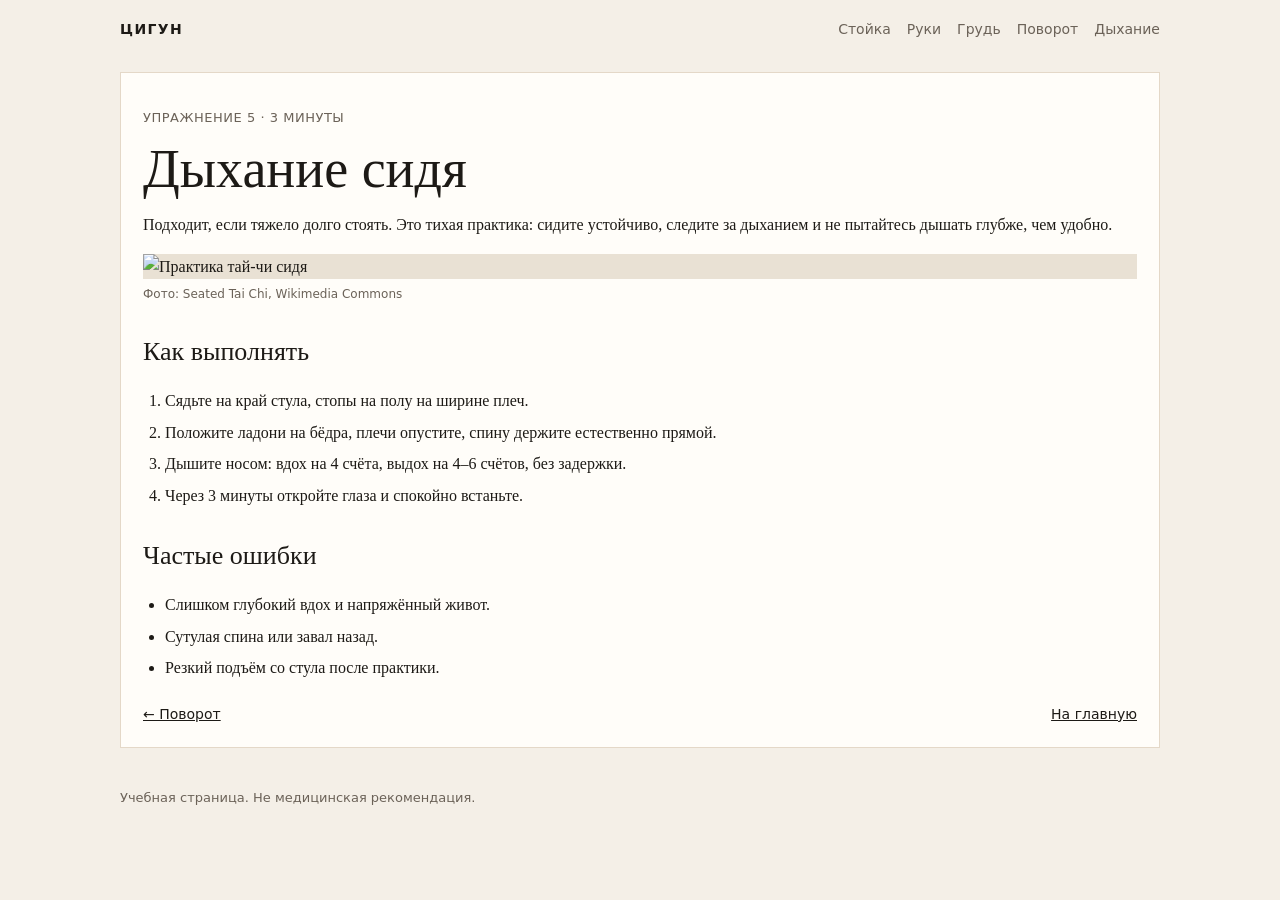
==== articles/dyhanie.html @ 21f19236 "Add homepage and five qigong exercise articles with photos" ====
<!DOCTYPE html>
<html lang="ru">
<head>
<meta charset="UTF-8">
<meta name="viewport" content="width=device-width, initial-scale=1">
<title>Дыхание сидя в цигун — простая практика</title>
<meta name="description" content="Спокойная практика цигун сидя: положение тела, дыхание носом и длительность для начинающих.">
<link rel="stylesheet" href="../style.css">
</head>
<body>
<div class="wrap">
<nav class="top"><a class="logo" href="../index.html">Цигун</a><div class="menu"><a href="stoyka.html">Стойка</a><a href="ruki.html">Руки</a><a href="grud.html">Грудь</a><a href="povorot.html">Поворот</a><a href="dyhanie.html">Дыхание</a></div></nav>
<article>
<p class="meta">Упражнение 5 · 3 минуты</p>
<h1>Дыхание сидя</h1>
<p>Подходит, если тяжело долго стоять. Это тихая практика: сидите устойчиво, следите за дыханием и не пытайтесь дышать глубже, чем удобно.</p>
<figure class="photo"><img src="https://commons.wikimedia.org/wiki/Special:FilePath/Seated_Tai_Chi.jpg?width=1000" alt="Практика тай-чи сидя"><div class="cap">Фото: Seated Tai Chi, Wikimedia Commons</div></figure>
<h2>Как выполнять</h2>
<ol>
<li>Сядьте на край стула, стопы на полу на ширине плеч.</li>
<li>Положите ладони на бёдра, плечи опустите, спину держите естественно прямой.</li>
<li>Дышите носом: вдох на 4 счёта, выдох на 4–6 счётов, без задержки.</li>
<li>Через 3 минуты откройте глаза и спокойно встаньте.</li>
</ol>
<h2>Частые ошибки</h2>
<ul>
<li>Слишком глубокий вдох и напряжённый живот.</li>
<li>Сутулая спина или завал назад.</li>
<li>Резкий подъём со стула после практики.</li>
</ul>
<div class="pager"><a href="povorot.html">← Поворот</a><a href="../index.html">На главную</a></div>
</article>
</div>
<div class="wrap"><footer>Учебная страница. Не медицинская рекомендация.</footer></div>
</body>
</html>
---- style.css ----
:root{--ink:#1d1a16;--muted:#6b6258;--paper:#f4efe7;--card:#fffdf9;--line:#e4d8c8;--accent:#8a3d2f;--green:#2f5d50}
*{box-sizing:border-box}
body{margin:0;background:var(--paper);color:var(--ink);font-family:Georgia,'Times New Roman',serif;line-height:1.6}
a{color:inherit}
.wrap{width:min(1040px,calc(100% - 28px));margin:0 auto}
nav.top{display:flex;justify-content:space-between;align-items:center;padding:18px 0;font-family:system-ui,sans-serif;font-size:14px}
nav.top .logo{font-weight:700;letter-spacing:.1em;text-transform:uppercase;text-decoration:none}
nav.top .menu{display:flex;gap:16px;flex-wrap:wrap}
nav.top .menu a{text-decoration:none;color:var(--muted)}
nav.top .menu a:hover{color:var(--accent)}
.hero{display:grid;grid-template-columns:1.05fr .95fr;gap:28px;align-items:center;padding:24px 0 44px}
.hero h1{font-size:clamp(40px,6.4vw,76px);line-height:.96;font-weight:500;margin:0 0 16px}
.hero p{font-size:19px;color:var(--muted);max-width:34rem}
.btn{display:inline-block;background:var(--accent);color:#fff;text-decoration:none;padding:12px 18px;font-family:system-ui,sans-serif;font-size:14px;margin-top:10px}
.hero img,.photo img{width:100%;height:auto;display:block;background:#e9e1d4}
.hero img{aspect-ratio:4/5;object-fit:cover}
.cap{font-family:system-ui,sans-serif;font-size:12px;color:var(--muted);margin-top:6px}
h2.sec{font-size:32px;font-weight:500;margin:10px 0 16px}
.cards{display:grid;grid-template-columns:repeat(3,1fr);gap:16px;padding-bottom:36px}
.card{background:var(--card);border:1px solid var(--line);text-decoration:none;display:block}
.card img{width:100%;aspect-ratio:4/3;object-fit:cover;display:block;background:#e9e1d4}
.card div{padding:14px 16px 18px}
.card small{font-family:system-ui,sans-serif;font-size:12px;letter-spacing:.06em;text-transform:uppercase;color:var(--green)}
.card h3{margin:6px 0;font-size:22px;font-weight:500}
.card p{margin:0;color:var(--muted);font-size:15px}
.note{background:#fff6e7;border:1px solid var(--line);padding:14px 16px;font-family:system-ui,sans-serif;font-size:14px;margin-bottom:36px}
article{background:var(--card);border:1px solid var(--line);padding:22px;margin:14px 0 30px}
article h1{font-size:clamp(34px,5vw,54px);line-height:1;font-weight:500;margin:0 0 10px}
article h2{font-size:26px;font-weight:500;margin:26px 0 8px}
article .meta{font-family:system-ui,sans-serif;font-size:13px;color:var(--muted);letter-spacing:.04em;text-transform:uppercase}
.photo{margin:16px 0}
article ol,article ul{padding-left:22px}
article li{margin:6px 0}
.pager{display:flex;justify-content:space-between;font-family:system-ui,sans-serif;font-size:14px;margin-top:22px}
footer{padding:10px 0 40px;color:var(--muted);font-family:system-ui,sans-serif;font-size:13px}
@media(max-width:820px){.hero,.cards{grid-template-columns:1fr}}
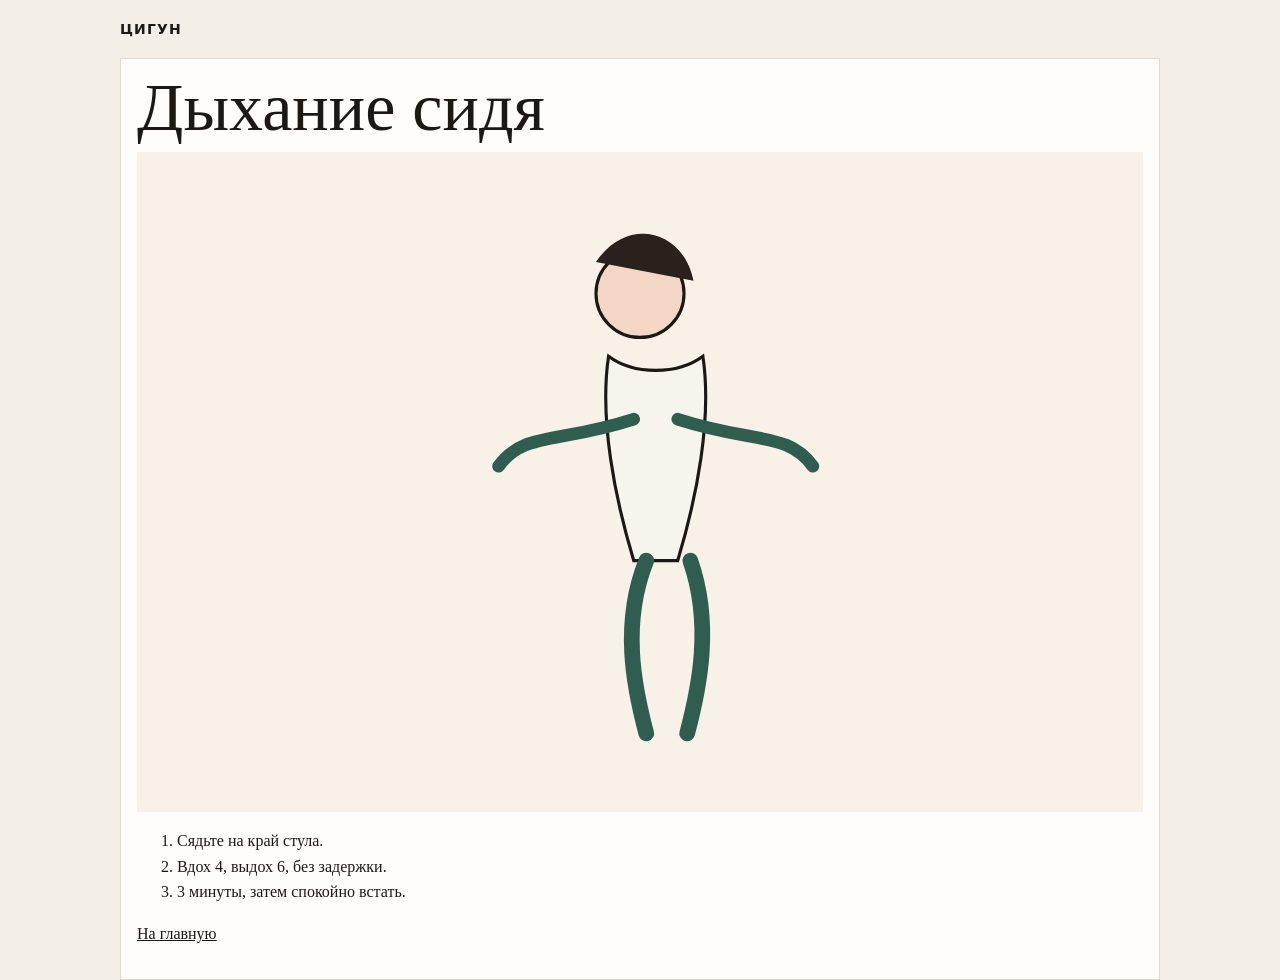
==== commit dc3edd33: "Rebuild site from similar schools and add local server bat" ====
--- a/articles/dyhanie.html
+++ b/articles/dyhanie.html
@@ -1,36 +1 @@
-<!DOCTYPE html>
-<html lang="ru">
-<head>
-<meta charset="UTF-8">
-<meta name="viewport" content="width=device-width, initial-scale=1">
-<title>Дыхание сидя в цигун — простая практика</title>
-<meta name="description" content="Спокойная практика цигун сидя: положение тела, дыхание носом и длительность для начинающих.">
-<link rel="stylesheet" href="../style.css">
-</head>
-<body>
-<div class="wrap">
-<nav class="top"><a class="logo" href="../index.html">Цигун</a><div class="menu"><a href="stoyka.html">Стойка</a><a href="ruki.html">Руки</a><a href="grud.html">Грудь</a><a href="povorot.html">Поворот</a><a href="dyhanie.html">Дыхание</a></div></nav>
-<article>
-<p class="meta">Упражнение 5 · 3 минуты</p>
-<h1>Дыхание сидя</h1>
-<p>Подходит, если тяжело долго стоять. Это тихая практика: сидите устойчиво, следите за дыханием и не пытайтесь дышать глубже, чем удобно.</p>
-<figure class="photo"><img src="https://commons.wikimedia.org/wiki/Special:FilePath/Seated_Tai_Chi.jpg?width=1000" alt="Практика тай-чи сидя"><div class="cap">Фото: Seated Tai Chi, Wikimedia Commons</div></figure>
-<h2>Как выполнять</h2>
-<ol>
-<li>Сядьте на край стула, стопы на полу на ширине плеч.</li>
-<li>Положите ладони на бёдра, плечи опустите, спину держите естественно прямой.</li>
-<li>Дышите носом: вдох на 4 счёта, выдох на 4–6 счётов, без задержки.</li>
-<li>Через 3 минуты откройте глаза и спокойно встаньте.</li>
-</ol>
-<h2>Частые ошибки</h2>
-<ul>
-<li>Слишком глубокий вдох и напряжённый живот.</li>
-<li>Сутулая спина или завал назад.</li>
-<li>Резкий подъём со стула после практики.</li>
-</ul>
-<div class="pager"><a href="povorot.html">← Поворот</a><a href="../index.html">На главную</a></div>
-</article>
-</div>
-<div class="wrap"><footer>Учебная страница. Не медицинская рекомендация.</footer></div>
-</body>
-</html>
+<!DOCTYPE html><html lang="ru"><head><meta charset="UTF-8"><title>Дыхание</title><link rel="stylesheet" href="../style.css"></head><body><div class="wrap"><nav><a class="logo" href="../index.html">Цигун</a></nav><article class="panel"><h1>Дыхание сидя</h1><img src="../img/stand.svg" alt="Дыхание"><ol><li>Сядьте на край стула.</li><li>Вдох 4, выдох 6, без задержки.</li><li>3 минуты, затем спокойно встать.</li></ol><p><a href="../index.html">На главную</a></p></article></div></body></html>
--- a/style.css
+++ b/style.css
@@ -1,36 +1 @@
-:root{--ink:#1d1a16;--muted:#6b6258;--paper:#f4efe7;--card:#fffdf9;--line:#e4d8c8;--accent:#8a3d2f;--green:#2f5d50}
-*{box-sizing:border-box}
-body{margin:0;background:var(--paper);color:var(--ink);font-family:Georgia,'Times New Roman',serif;line-height:1.6}
-a{color:inherit}
-.wrap{width:min(1040px,calc(100% - 28px));margin:0 auto}
-nav.top{display:flex;justify-content:space-between;align-items:center;padding:18px 0;font-family:system-ui,sans-serif;font-size:14px}
-nav.top .logo{font-weight:700;letter-spacing:.1em;text-transform:uppercase;text-decoration:none}
-nav.top .menu{display:flex;gap:16px;flex-wrap:wrap}
-nav.top .menu a{text-decoration:none;color:var(--muted)}
-nav.top .menu a:hover{color:var(--accent)}
-.hero{display:grid;grid-template-columns:1.05fr .95fr;gap:28px;align-items:center;padding:24px 0 44px}
-.hero h1{font-size:clamp(40px,6.4vw,76px);line-height:.96;font-weight:500;margin:0 0 16px}
-.hero p{font-size:19px;color:var(--muted);max-width:34rem}
-.btn{display:inline-block;background:var(--accent);color:#fff;text-decoration:none;padding:12px 18px;font-family:system-ui,sans-serif;font-size:14px;margin-top:10px}
-.hero img,.photo img{width:100%;height:auto;display:block;background:#e9e1d4}
-.hero img{aspect-ratio:4/5;object-fit:cover}
-.cap{font-family:system-ui,sans-serif;font-size:12px;color:var(--muted);margin-top:6px}
-h2.sec{font-size:32px;font-weight:500;margin:10px 0 16px}
-.cards{display:grid;grid-template-columns:repeat(3,1fr);gap:16px;padding-bottom:36px}
-.card{background:var(--card);border:1px solid var(--line);text-decoration:none;display:block}
-.card img{width:100%;aspect-ratio:4/3;object-fit:cover;display:block;background:#e9e1d4}
-.card div{padding:14px 16px 18px}
-.card small{font-family:system-ui,sans-serif;font-size:12px;letter-spacing:.06em;text-transform:uppercase;color:var(--green)}
-.card h3{margin:6px 0;font-size:22px;font-weight:500}
-.card p{margin:0;color:var(--muted);font-size:15px}
-.note{background:#fff6e7;border:1px solid var(--line);padding:14px 16px;font-family:system-ui,sans-serif;font-size:14px;margin-bottom:36px}
-article{background:var(--card);border:1px solid var(--line);padding:22px;margin:14px 0 30px}
-article h1{font-size:clamp(34px,5vw,54px);line-height:1;font-weight:500;margin:0 0 10px}
-article h2{font-size:26px;font-weight:500;margin:26px 0 8px}
-article .meta{font-family:system-ui,sans-serif;font-size:13px;color:var(--muted);letter-spacing:.04em;text-transform:uppercase}
-.photo{margin:16px 0}
-article ol,article ul{padding-left:22px}
-article li{margin:6px 0}
-.pager{display:flex;justify-content:space-between;font-family:system-ui,sans-serif;font-size:14px;margin-top:22px}
-footer{padding:10px 0 40px;color:var(--muted);font-family:system-ui,sans-serif;font-size:13px}
-@media(max-width:820px){.hero,.cards{grid-template-columns:1fr}}
+:root{--ink:#1c1915;--muted:#6a6158;--paper:#f3eee6;--card:#fffdf9;--line:#e4d8c8;--accent:#8a3d2f;--green:#2f5d50}*{box-sizing:border-box}body{margin:0;background:var(--paper);color:var(--ink);font-family:Georgia,serif;line-height:1.6}a{color:inherit}.wrap{width:min(1040px,calc(100% - 28px));margin:0 auto}nav{display:flex;justify-content:space-between;gap:12px;align-items:center;padding:18px 0;font-family:system-ui,sans-serif;font-size:14px}.logo{font-weight:700;letter-spacing:.08em;text-transform:uppercase;text-decoration:none}.menu{display:flex;gap:14px;flex-wrap:wrap}.menu a{text-decoration:none;color:var(--muted)}h1{font-size:clamp(40px,6vw,68px);line-height:.95;font-weight:500;margin:0 0 12px}.lead{font-size:19px;color:var(--muted);max-width:38rem}.btn{display:inline-block;background:var(--accent);color:#fff;text-decoration:none;padding:12px 16px;font-family:system-ui,sans-serif;font-size:14px}.grid{display:grid;grid-template-columns:1.2fr .8fr;gap:18px;align-items:center}.card,.panel{background:var(--card);border:1px solid var(--line);padding:16px}.cards{display:grid;grid-template-columns:repeat(3,1fr);gap:12px}article.card{padding:0;text-decoration:none;display:block}article.card div,a.card div{padding:12px 14px 16px}img,svg{width:100%;height:auto;display:block}table{width:100%;border-collapse:collapse;background:var(--card);font-family:system-ui,sans-serif;font-size:15px}th,td{text-align:left;padding:10px 12px;border-bottom:1px solid var(--line)}th{font-size:12px;letter-spacing:.05em;text-transform:uppercase;color:var(--muted)}h2{font-weight:500;font-size:30px}footer{padding:8px 0 36px;color:var(--muted);font-family:system-ui,sans-serif;font-size:13px}@media(max-width:800px){.grid,.cards{grid-template-columns:1fr}}
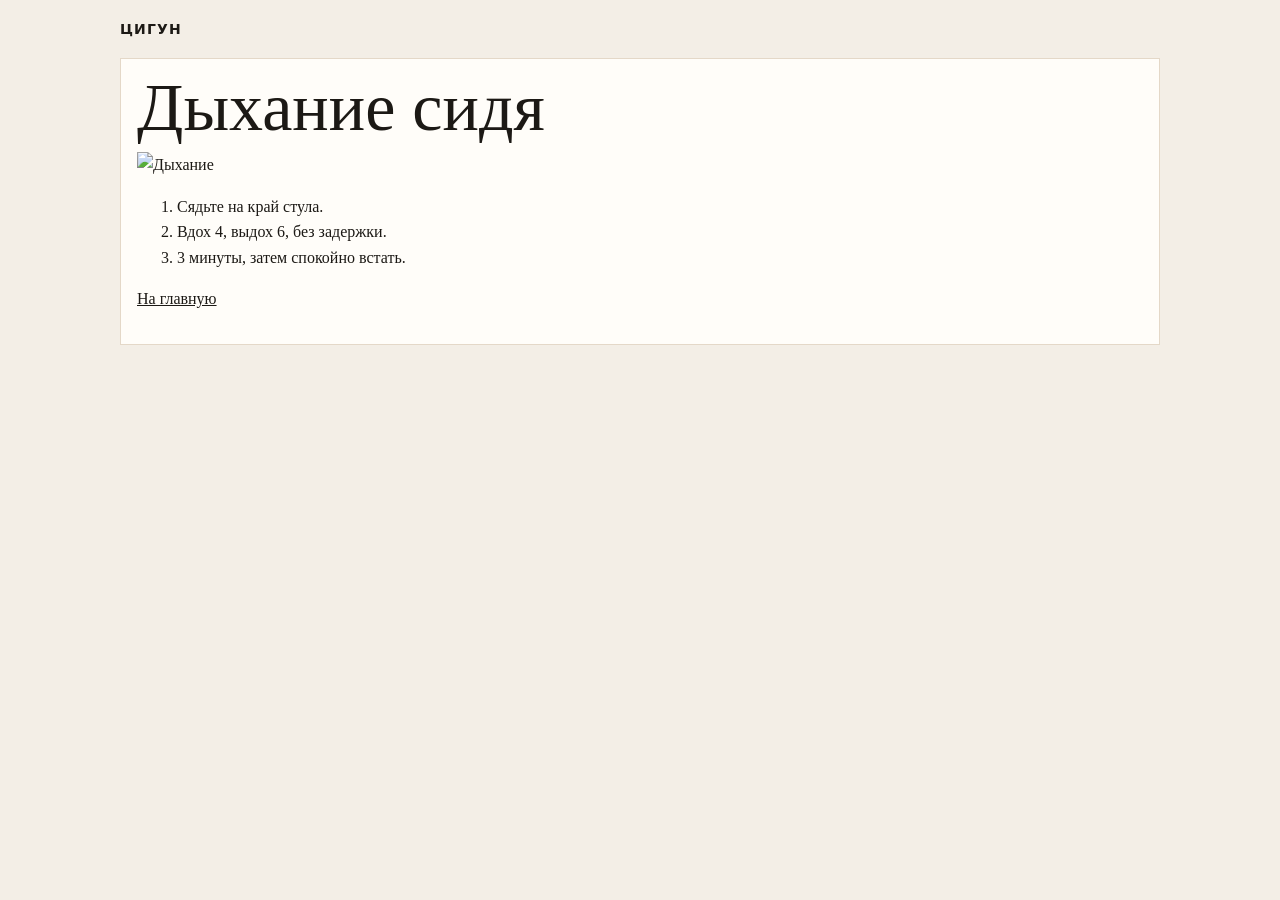
==== commit 426be8ed: "Add Wikimedia photos to the rebuilt site" ====
--- a/articles/dyhanie.html
+++ b/articles/dyhanie.html
@@ -1 +1 @@
-<!DOCTYPE html><html lang="ru"><head><meta charset="UTF-8"><title>Дыхание</title><link rel="stylesheet" href="../style.css"></head><body><div class="wrap"><nav><a class="logo" href="../index.html">Цигун</a></nav><article class="panel"><h1>Дыхание сидя</h1><img src="../img/stand.svg" alt="Дыхание"><ol><li>Сядьте на край стула.</li><li>Вдох 4, выдох 6, без задержки.</li><li>3 минуты, затем спокойно встать.</li></ol><p><a href="../index.html">На главную</a></p></article></div></body></html>+<!DOCTYPE html><html lang="ru"><head><meta charset="UTF-8"><title>Дыхание</title><link rel="stylesheet" href="../style.css"></head><body><div class="wrap"><nav><a class="logo" href="../index.html">Цигун</a></nav><article class="panel"><h1>Дыхание сидя</h1><img src="https://commons.wikimedia.org/wiki/Special:FilePath/Seated_Tai_Chi.jpg?width=1000" alt="Дыхание"><ol><li>Сядьте на край стула.</li><li>Вдох 4, выдох 6, без задержки.</li><li>3 минуты, затем спокойно встать.</li></ol><p><a href="../index.html">На главную</a></p></article></div></body></html>
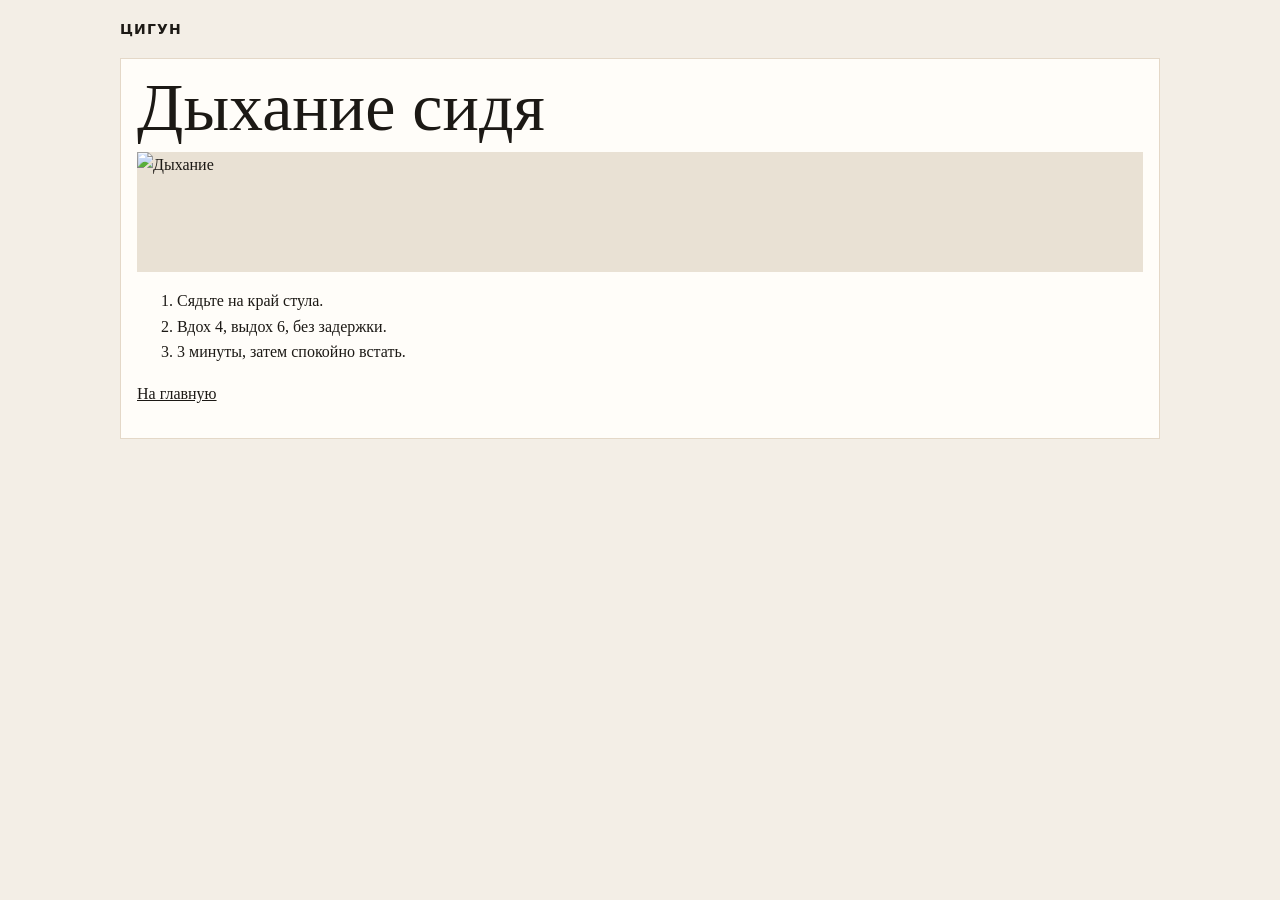
==== commit 1440256d: "Upload local offline site version" ====
--- a/articles/dyhanie.html
+++ b/articles/dyhanie.html
@@ -1 +1 @@
-<!DOCTYPE html><html lang="ru"><head><meta charset="UTF-8"><title>Дыхание</title><link rel="stylesheet" href="../style.css"></head><body><div class="wrap"><nav><a class="logo" href="../index.html">Цигун</a></nav><article class="panel"><h1>Дыхание сидя</h1><img src="https://commons.wikimedia.org/wiki/Special:FilePath/Seated_Tai_Chi.jpg?width=1000" alt="Дыхание"><ol><li>Сядьте на край стула.</li><li>Вдох 4, выдох 6, без задержки.</li><li>3 минуты, затем спокойно встать.</li></ol><p><a href="../index.html">На главную</a></p></article></div></body></html>+<!DOCTYPE html><html lang="ru"><head><meta charset="UTF-8"><title>Дыхание</title><link rel="stylesheet" href="../style.css"></head><body><div class="wrap"><nav><a class="logo" href="../index.html">Цигун</a></nav><article class="panel"><h1>Дыхание сидя</h1><img src="../img/dyhanie.jpg" alt="Дыхание"><ol><li>Сядьте на край стула.</li><li>Вдох 4, выдох 6, без задержки.</li><li>3 минуты, затем спокойно встать.</li></ol><p><a href="../index.html">На главную</a></p></article></div></body></html>
--- a/style.css
+++ b/style.css
@@ -1 +1,20 @@
-:root{--ink:#1c1915;--muted:#6a6158;--paper:#f3eee6;--card:#fffdf9;--line:#e4d8c8;--accent:#8a3d2f;--green:#2f5d50}*{box-sizing:border-box}body{margin:0;background:var(--paper);color:var(--ink);font-family:Georgia,serif;line-height:1.6}a{color:inherit}.wrap{width:min(1040px,calc(100% - 28px));margin:0 auto}nav{display:flex;justify-content:space-between;gap:12px;align-items:center;padding:18px 0;font-family:system-ui,sans-serif;font-size:14px}.logo{font-weight:700;letter-spacing:.08em;text-transform:uppercase;text-decoration:none}.menu{display:flex;gap:14px;flex-wrap:wrap}.menu a{text-decoration:none;color:var(--muted)}h1{font-size:clamp(40px,6vw,68px);line-height:.95;font-weight:500;margin:0 0 12px}.lead{font-size:19px;color:var(--muted);max-width:38rem}.btn{display:inline-block;background:var(--accent);color:#fff;text-decoration:none;padding:12px 16px;font-family:system-ui,sans-serif;font-size:14px}.grid{display:grid;grid-template-columns:1.2fr .8fr;gap:18px;align-items:center}.card,.panel{background:var(--card);border:1px solid var(--line);padding:16px}.cards{display:grid;grid-template-columns:repeat(3,1fr);gap:12px}article.card{padding:0;text-decoration:none;display:block}article.card div,a.card div{padding:12px 14px 16px}img,svg{width:100%;height:auto;display:block}table{width:100%;border-collapse:collapse;background:var(--card);font-family:system-ui,sans-serif;font-size:15px}th,td{text-align:left;padding:10px 12px;border-bottom:1px solid var(--line)}th{font-size:12px;letter-spacing:.05em;text-transform:uppercase;color:var(--muted)}h2{font-weight:500;font-size:30px}footer{padding:8px 0 36px;color:var(--muted);font-family:system-ui,sans-serif;font-size:13px}@media(max-width:800px){.grid,.cards{grid-template-columns:1fr}}
+:root{--ink:#1c1915;--muted:#6a6158;--paper:#f3eee6;--card:#fffdf9;--line:#e4d8c8;--accent:#8a3d2f}
+*{box-sizing:border-box}body{margin:0;background:var(--paper);color:var(--ink);font-family:Georgia,serif;line-height:1.6}
+a{color:inherit}.wrap{width:min(1040px,calc(100% - 28px));margin:0 auto}
+nav{display:flex;justify-content:space-between;gap:12px;align-items:center;padding:18px 0;font-family:system-ui,sans-serif;font-size:14px}
+.logo{font-weight:700;letter-spacing:.08em;text-transform:uppercase;text-decoration:none}
+.menu{display:flex;gap:14px;flex-wrap:wrap}.menu a{text-decoration:none;color:var(--muted)}
+h1{font-size:clamp(40px,6vw,68px);line-height:.95;font-weight:500;margin:0 0 12px}
+.lead{font-size:19px;color:var(--muted);max-width:38rem}
+.btn{display:inline-block;background:var(--accent);color:#fff;text-decoration:none;padding:12px 16px;font-family:system-ui,sans-serif;font-size:14px}
+.grid{display:grid;grid-template-columns:1.2fr .8fr;gap:18px;align-items:center}
+.card,.panel{background:var(--card);border:1px solid var(--line);padding:16px}
+.cards{display:grid;grid-template-columns:repeat(3,1fr);gap:12px}
+a.card{padding:0;text-decoration:none;display:block}a.card div{padding:12px 14px 16px}
+img{width:100%;height:auto;display:block;background:#e9e1d4;min-height:120px}
+table{width:100%;border-collapse:collapse;background:var(--card);font-family:system-ui,sans-serif;font-size:15px}
+th,td{text-align:left;padding:10px 12px;border-bottom:1px solid var(--line)}
+th{font-size:12px;letter-spacing:.05em;text-transform:uppercase;color:var(--muted)}
+h2{font-weight:500;font-size:30px}
+footer{padding:8px 0 36px;color:var(--muted);font-family:system-ui,sans-serif;font-size:13px}
+@media(max-width:800px){.grid,.cards{grid-template-columns:1fr}}
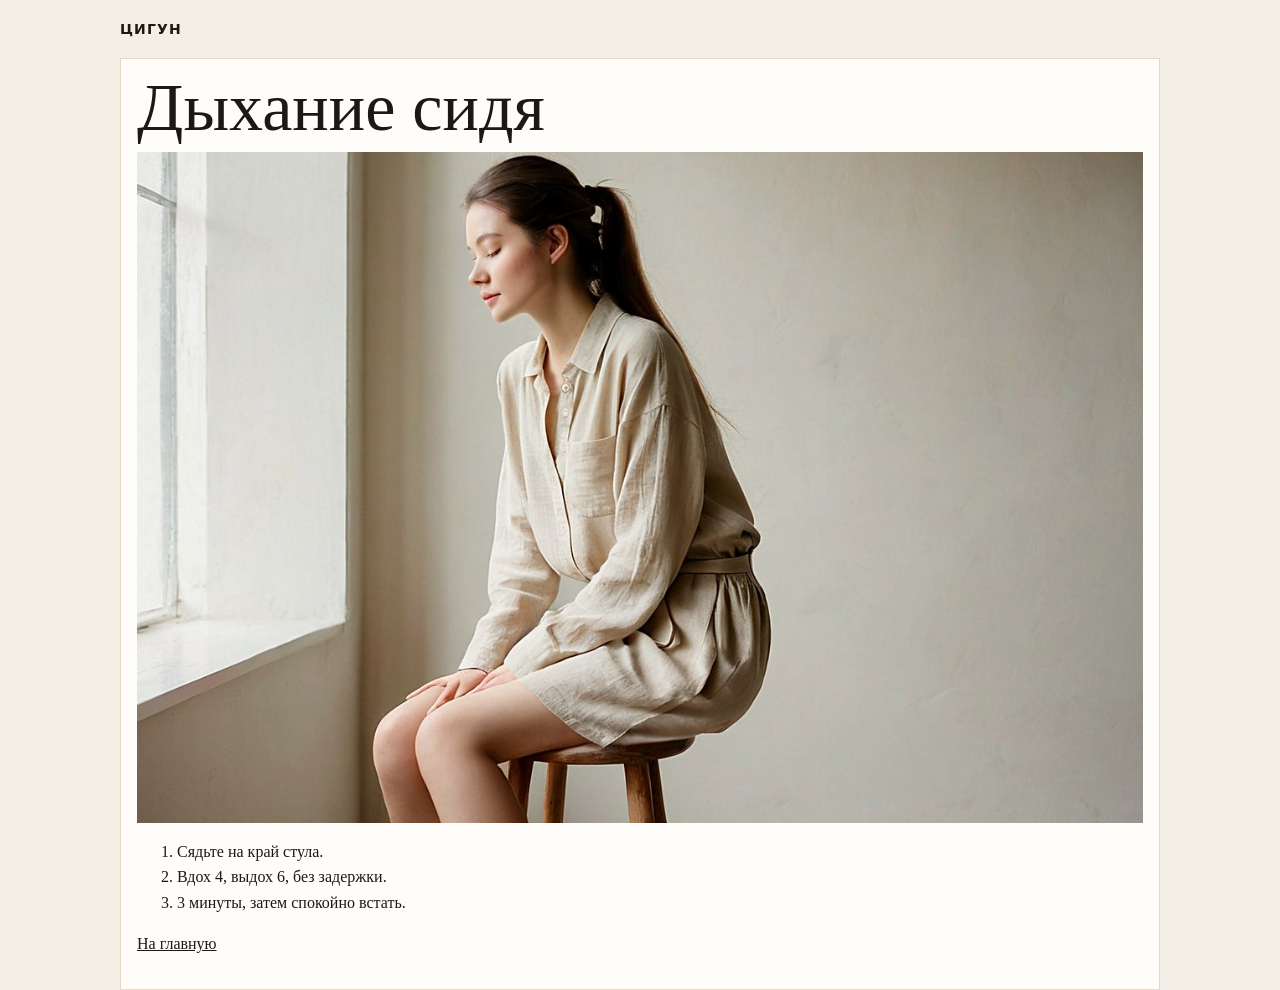
==== commit 2d07ee0a: "Replace code-drawn illustrations with photographic images (RealVisXL), add alt text and image dimens" ====
--- a/articles/dyhanie.html
+++ b/articles/dyhanie.html
@@ -1 +1 @@
-<!DOCTYPE html><html lang="ru"><head><meta charset="UTF-8"><title>Дыхание</title><link rel="stylesheet" href="../style.css"></head><body><div class="wrap"><nav><a class="logo" href="../index.html">Цигун</a></nav><article class="panel"><h1>Дыхание сидя</h1><img src="../img/dyhanie.jpg" alt="Дыхание"><ol><li>Сядьте на край стула.</li><li>Вдох 4, выдох 6, без задержки.</li><li>3 минуты, затем спокойно встать.</li></ol><p><a href="../index.html">На главную</a></p></article></div></body></html>+<!DOCTYPE html><html lang="ru"><head><meta charset="UTF-8"><title>Дыхание</title><link rel="stylesheet" href="../style.css"></head><body><div class="wrap"><nav><a class="logo" href="../index.html">Цигун</a></nav><article class="panel"><h1>Дыхание сидя</h1><img src="../img/dyhanie.jpg" alt="Дыхание сидя: руки на коленях, глаза закрыты" width="1200" height="800"><ol><li>Сядьте на край стула.</li><li>Вдох 4, выдох 6, без задержки.</li><li>3 минуты, затем спокойно встать.</li></ol><p><a href="../index.html">На главную</a></p></article></div></body></html>
